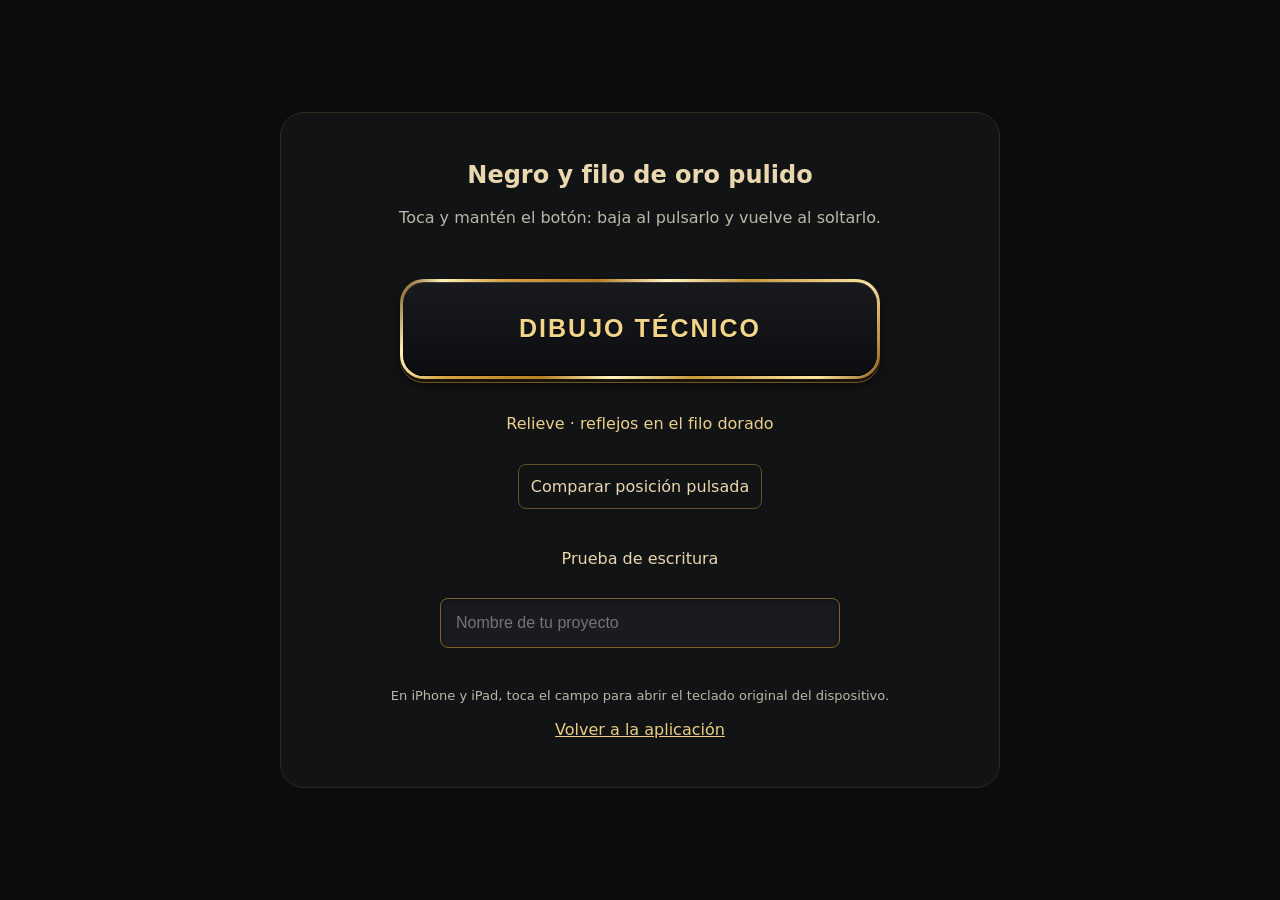
==== boton-demo.html @ a85f4f5c "Apply black and polished-gold tactile controls with native text fields and button demonstration" ====
<!doctype html><html lang="es"><meta charset="utf-8"><meta name="viewport" content="width=device-width,initial-scale=1"><title>ACA · Prueba del botón negro y oro</title><link rel="stylesheet" href="premium.css?v=1"><style>*{box-sizing:border-box}body{margin:0;min-height:100vh;background:#0c0d10;color:#e9d7ad;font:16px system-ui;display:grid;place-items:center;padding:24px}.card{width:min(720px,100%);text-align:center;padding:48px 30px;background:#111315;border:1px solid #302a1f;border-radius:24px}h1{font-size:24px;margin:0 0 12px}p{color:#bdb7a9;line-height:1.6}#sample{display:block;margin:48px auto 35px;width:min(480px,95%);min-height:100px;font-size:25px;letter-spacing:2px;border-width:3px;border-radius:24px}input[type=text]{width:min(400px,100%);padding:15px;margin:10px auto 25px}label{display:block;margin:20px}input[type=checkbox]{accent-color:#eac776;width:20px;height:20px;vertical-align:middle}#hold:checked~#sample{transform:translateY(5px);box-shadow:inset 0 3px 8px #000,0 1px 0 #a47d32,0 2px 3px #000;filter:brightness(.94)}#hold{position:absolute;left:-9999px}.controls{display:flex;gap:15px;justify-content:center;align-items:center}.controls label{padding:12px;border:1px solid #66512c;border-radius:8px;cursor:pointer}.note{font-size:13px}a{color:#ebcc81}#state{min-height:30px;color:#ebcf8b}.card button:active{transform:translateY(5px)}</style><section class="card"><h1>Negro y filo de oro pulido</h1><p>Toca y mantén el botón: baja al pulsarlo y vuelve al soltarlo.</p><input type="checkbox" id="hold"><button id="sample">DIBUJO TÉCNICO</button><div id="state">Relieve · reflejos en el filo dorado</div><div class="controls"><label for="hold">Comparar posición pulsada</label></div><label for="project">Prueba de escritura</label><input id="project" type="text" placeholder="Nombre de tu proyecto" autocomplete="off"><p class="note">En iPhone y iPad, toca el campo para abrir el teclado original del dispositivo.</p><a href="./?revision=oro1">Volver a la aplicación</a></section></html>
---- premium.css ----
/* Black enamel and polished gold rim; the drawing sheet stays white. */
:root{--gold-light:#ffedac;--gold:#dbad4f;--gold-dark:#80541c}
body{background:#0b0c0e!important}header{background:#101113!important;border-bottom-color:#b98d35}
button,#technicalStudio button{position:relative;isolation:isolate;color:#f3d58a;background:linear-gradient(#181a1d,#0c0d0f) padding-box,linear-gradient(120deg,#7b531b 0%,#fff0b6 8%,#d6a243 19%,#b97f25 37%,#fff3c1 50%,#c79739 65%,#ffe5a1 88%,#8e5e1c 100%) border-box;border:1.5px solid transparent;border-radius:11px;box-shadow:inset 0 1px 0 #fff2, inset 0 -1px 0 #000,0 3px 0 #191509,0 4px 0 #735522,0 7px 9px #0008;text-shadow:0 1px 1px #000;transition:transform 100ms ease,box-shadow 100ms ease,filter 100ms ease;touch-action:manipulation;-webkit-tap-highlight-color:transparent;font-weight:600}
button:hover,#technicalStudio button:hover{filter:brightness(1.13)}
button:active,#technicalStudio button:active,button.demoPressed{transform:translateY(4px);box-shadow:inset 0 2px 5px #000b,inset 0 1px 0 #e6bd6233,0 1px 0 #80612a,0 2px 3px #0008;filter:brightness(.95)}
button.primary,button.active,#technicalStudio .tsTabs button[aria-expanded=true],#technicalStudio .tsRail button[aria-pressed=true]{color:#ffe9ac;background:linear-gradient(#242116,#10100e) padding-box,linear-gradient(115deg,#ba812b,#fff5c9 12%,#c38e2f 31%,#ffdc79 53%,#fff4bd 78%,#ab7221) border-box;border:1.5px solid transparent;box-shadow:inset 0 1px 0 #fff2,0 3px 0 #1c170d,0 4px 0 #b18a3a,0 7px 10px #0008}
button.primary:active,button.active:active,#technicalStudio .tsTabs button:active,#technicalStudio .tsRail button:active{transform:translateY(4px);box-shadow:inset 0 2px 5px #000b,0 1px 0 #b18a3a,0 2px 3px #0008}
button:disabled,#technicalStudio button:disabled{opacity:.38;transform:none;box-shadow:none;cursor:default}
button:focus-visible,#technicalStudio button:focus-visible{outline:2px solid #fff0ae;outline-offset:4px}
.panel{background:#121315;border-color:#705628}.toolbar{gap:10px;padding-bottom:5px}
#technicalStudio{background:#101113;border-color:#9a7734}#technicalStudio .tsTop{background:#101113}#technicalStudio .tsTabs{padding:9px;gap:9px;background:#101113}#technicalStudio .tsTabs button{background:linear-gradient(#181a1d,#0c0d0f) padding-box,linear-gradient(115deg,#936624,#fff0b6 12%,#c9973b 33%,#fff1b2 72%,#946321) border-box;border:1.5px solid transparent;flex-shrink:0}#technicalStudio .tsMenu{background:#191a1d;gap:10px;padding:15px 12px}#technicalStudio .tsRail{gap:10px;background:#121315;padding:10px 8px}#technicalStudio .tsSurface{background:white}#technicalStudio input,#technicalStudio select,input,select{font-size:16px;background:#191b1e;color:#f1dfb1;border:1px solid #80632c;border-radius:8px;box-shadow:inset 0 2px 4px #0005}input:focus,select:focus,#technicalStudio input:focus,#technicalStudio select:focus{outline:2px solid #e9c878;outline-offset:2px;box-shadow:0 0 0 4px #ba8e2c22,inset 0 2px 4px #0005}
@media(prefers-reduced-motion:reduce){button,#technicalStudio button{transition:none}}
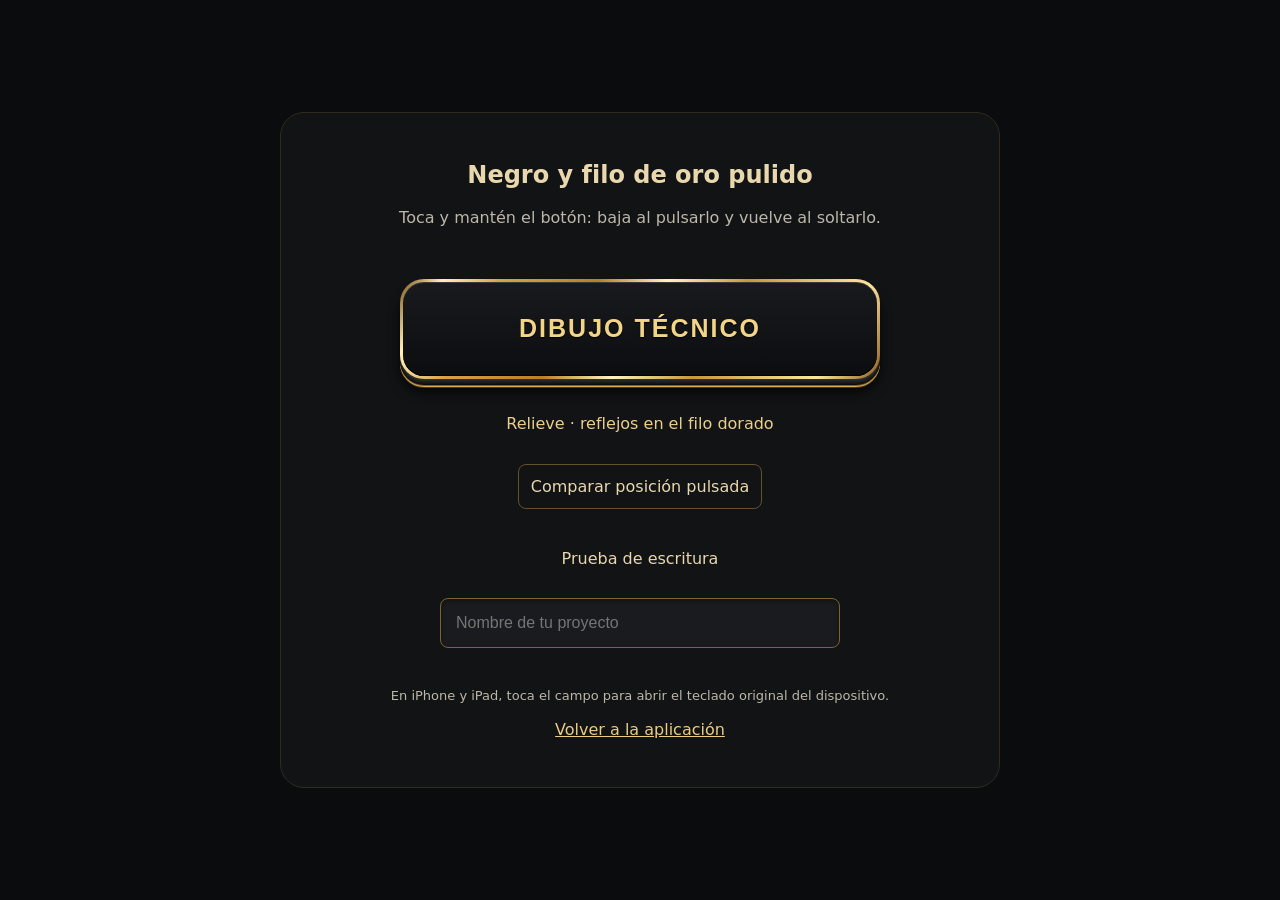
==== commit bb9249f0: "Increase approved button depth with black sidewall, gold lower lip and six-pixel press travel" ====
--- a/boton-demo.html
+++ b/boton-demo.html
@@ -1 +1 @@
-<!doctype html><html lang="es"><meta charset="utf-8"><meta name="viewport" content="width=device-width,initial-scale=1"><title>ACA · Prueba del botón negro y oro</title><link rel="stylesheet" href="premium.css?v=1"><style>*{box-sizing:border-box}body{margin:0;min-height:100vh;background:#0c0d10;color:#e9d7ad;font:16px system-ui;display:grid;place-items:center;padding:24px}.card{width:min(720px,100%);text-align:center;padding:48px 30px;background:#111315;border:1px solid #302a1f;border-radius:24px}h1{font-size:24px;margin:0 0 12px}p{color:#bdb7a9;line-height:1.6}#sample{display:block;margin:48px auto 35px;width:min(480px,95%);min-height:100px;font-size:25px;letter-spacing:2px;border-width:3px;border-radius:24px}input[type=text]{width:min(400px,100%);padding:15px;margin:10px auto 25px}label{display:block;margin:20px}input[type=checkbox]{accent-color:#eac776;width:20px;height:20px;vertical-align:middle}#hold:checked~#sample{transform:translateY(5px);box-shadow:inset 0 3px 8px #000,0 1px 0 #a47d32,0 2px 3px #000;filter:brightness(.94)}#hold{position:absolute;left:-9999px}.controls{display:flex;gap:15px;justify-content:center;align-items:center}.controls label{padding:12px;border:1px solid #66512c;border-radius:8px;cursor:pointer}.note{font-size:13px}a{color:#ebcc81}#state{min-height:30px;color:#ebcf8b}.card button:active{transform:translateY(5px)}</style><section class="card"><h1>Negro y filo de oro pulido</h1><p>Toca y mantén el botón: baja al pulsarlo y vuelve al soltarlo.</p><input type="checkbox" id="hold"><button id="sample">DIBUJO TÉCNICO</button><div id="state">Relieve · reflejos en el filo dorado</div><div class="controls"><label for="hold">Comparar posición pulsada</label></div><label for="project">Prueba de escritura</label><input id="project" type="text" placeholder="Nombre de tu proyecto" autocomplete="off"><p class="note">En iPhone y iPad, toca el campo para abrir el teclado original del dispositivo.</p><a href="./?revision=oro1">Volver a la aplicación</a></section></html>
+<!doctype html><html lang="es"><meta charset="utf-8"><meta name="viewport" content="width=device-width,initial-scale=1"><title>ACA · Prueba del botón negro y oro</title><link rel="stylesheet" href="premium.css?v=2"><style>*{box-sizing:border-box}body{margin:0;min-height:100vh;background:#0c0d10;color:#e9d7ad;font:16px system-ui;display:grid;place-items:center;padding:24px}.card{width:min(720px,100%);text-align:center;padding:48px 30px;background:#111315;border:1px solid #302a1f;border-radius:24px}h1{font-size:24px;margin:0 0 12px}p{color:#bdb7a9;line-height:1.6}#sample{display:block;margin:48px auto 35px;width:min(480px,95%);min-height:100px;font-size:25px;letter-spacing:2px;border-width:3px;border-radius:24px}input[type=text]{width:min(400px,100%);padding:15px;margin:10px auto 25px}label{display:block;margin:20px}input[type=checkbox]{accent-color:#eac776;width:20px;height:20px;vertical-align:middle}#hold:checked~#sample{transform:translateY(6px);box-shadow:inset 0 3px 8px #000,0 1px 0 #151617,0 2px 0 #bd9445,0 3px 0 #4d3817,0 5px 5px #0009;filter:brightness(.94)}#hold{position:absolute;left:-9999px}.controls{display:flex;gap:15px;justify-content:center;align-items:center}.controls label{padding:12px;border:1px solid #66512c;border-radius:8px;cursor:pointer}.note{font-size:13px}a{color:#ebcc81}#state{min-height:30px;color:#ebcf8b}.card button:active{transform:translateY(5px)}</style><section class="card"><h1>Negro y filo de oro pulido</h1><p>Toca y mantén el botón: baja al pulsarlo y vuelve al soltarlo.</p><input type="checkbox" id="hold"><button id="sample">DIBUJO TÉCNICO</button><div id="state">Relieve · reflejos en el filo dorado</div><div class="controls"><label for="hold">Comparar posición pulsada</label></div><label for="project">Prueba de escritura</label><input id="project" type="text" placeholder="Nombre de tu proyecto" autocomplete="off"><p class="note">En iPhone y iPad, toca el campo para abrir el teclado original del dispositivo.</p><a href="./?revision=oro2">Volver a la aplicación</a></section></html>
--- a/premium.css
+++ b/premium.css
@@ -11,3 +11,9 @@
 .panel{background:#121315;border-color:#705628}.toolbar{gap:10px;padding-bottom:5px}
 #technicalStudio{background:#101113;border-color:#9a7734}#technicalStudio .tsTop{background:#101113}#technicalStudio .tsTabs{padding:9px;gap:9px;background:#101113}#technicalStudio .tsTabs button{background:linear-gradient(#181a1d,#0c0d0f) padding-box,linear-gradient(115deg,#936624,#fff0b6 12%,#c9973b 33%,#fff1b2 72%,#946321) border-box;border:1.5px solid transparent;flex-shrink:0}#technicalStudio .tsMenu{background:#191a1d;gap:10px;padding:15px 12px}#technicalStudio .tsRail{gap:10px;background:#121315;padding:10px 8px}#technicalStudio .tsSurface{background:white}#technicalStudio input,#technicalStudio select,input,select{font-size:16px;background:#191b1e;color:#f1dfb1;border:1px solid #80632c;border-radius:8px;box-shadow:inset 0 2px 4px #0005}input:focus,select:focus,#technicalStudio input:focus,#technicalStudio select:focus{outline:2px solid #e9c878;outline-offset:2px;box-shadow:0 0 0 4px #ba8e2c22,inset 0 2px 4px #0005}
 @media(prefers-reduced-motion:reduce){button,#technicalStudio button{transition:none}}
+
+/* Approved stronger physical depth: dark machined sidewall and lower gold lip. */
+button,#technicalStudio button,button.primary,button.active,#technicalStudio .tsTabs button[aria-expanded=true],#technicalStudio .tsRail button[aria-pressed=true]{box-shadow:inset 0 1px 0 #ffffff24,inset 0 -1px 0 #000,0 1px 0 #303033,0 2px 0 #252629,0 3px 0 #202124,0 4px 0 #191a1c,0 5px 0 #131416,0 6px 0 #0b0c0d,0 7px 0 #806028,0 8px 0 #d6ac55,0 9px 0 #4d3817,0 13px 12px #000b}
+button:active,#technicalStudio button:active,button.primary:active,button.active:active,#technicalStudio .tsTabs button:active,#technicalStudio .tsRail button:active,button.demoPressed{transform:translateY(6px);box-shadow:inset 0 2px 6px #000b,inset 0 1px 0 #d3a64b33,0 1px 0 #131416,0 2px 0 #ac8237,0 3px 0 #4d3817,0 5px 5px #0009;filter:brightness(.96)}
+button:disabled,#technicalStudio button:disabled{transform:none;box-shadow:none}
+.toolbar{gap:14px;padding-bottom:10px}#technicalStudio .tsTabs{padding-bottom:16px;gap:12px}#technicalStudio .tsRail{gap:14px;padding-bottom:16px}#technicalStudio .tsTop{padding-bottom:18px}#technicalStudio .tsMenu{row-gap:16px;padding-bottom:22px}
